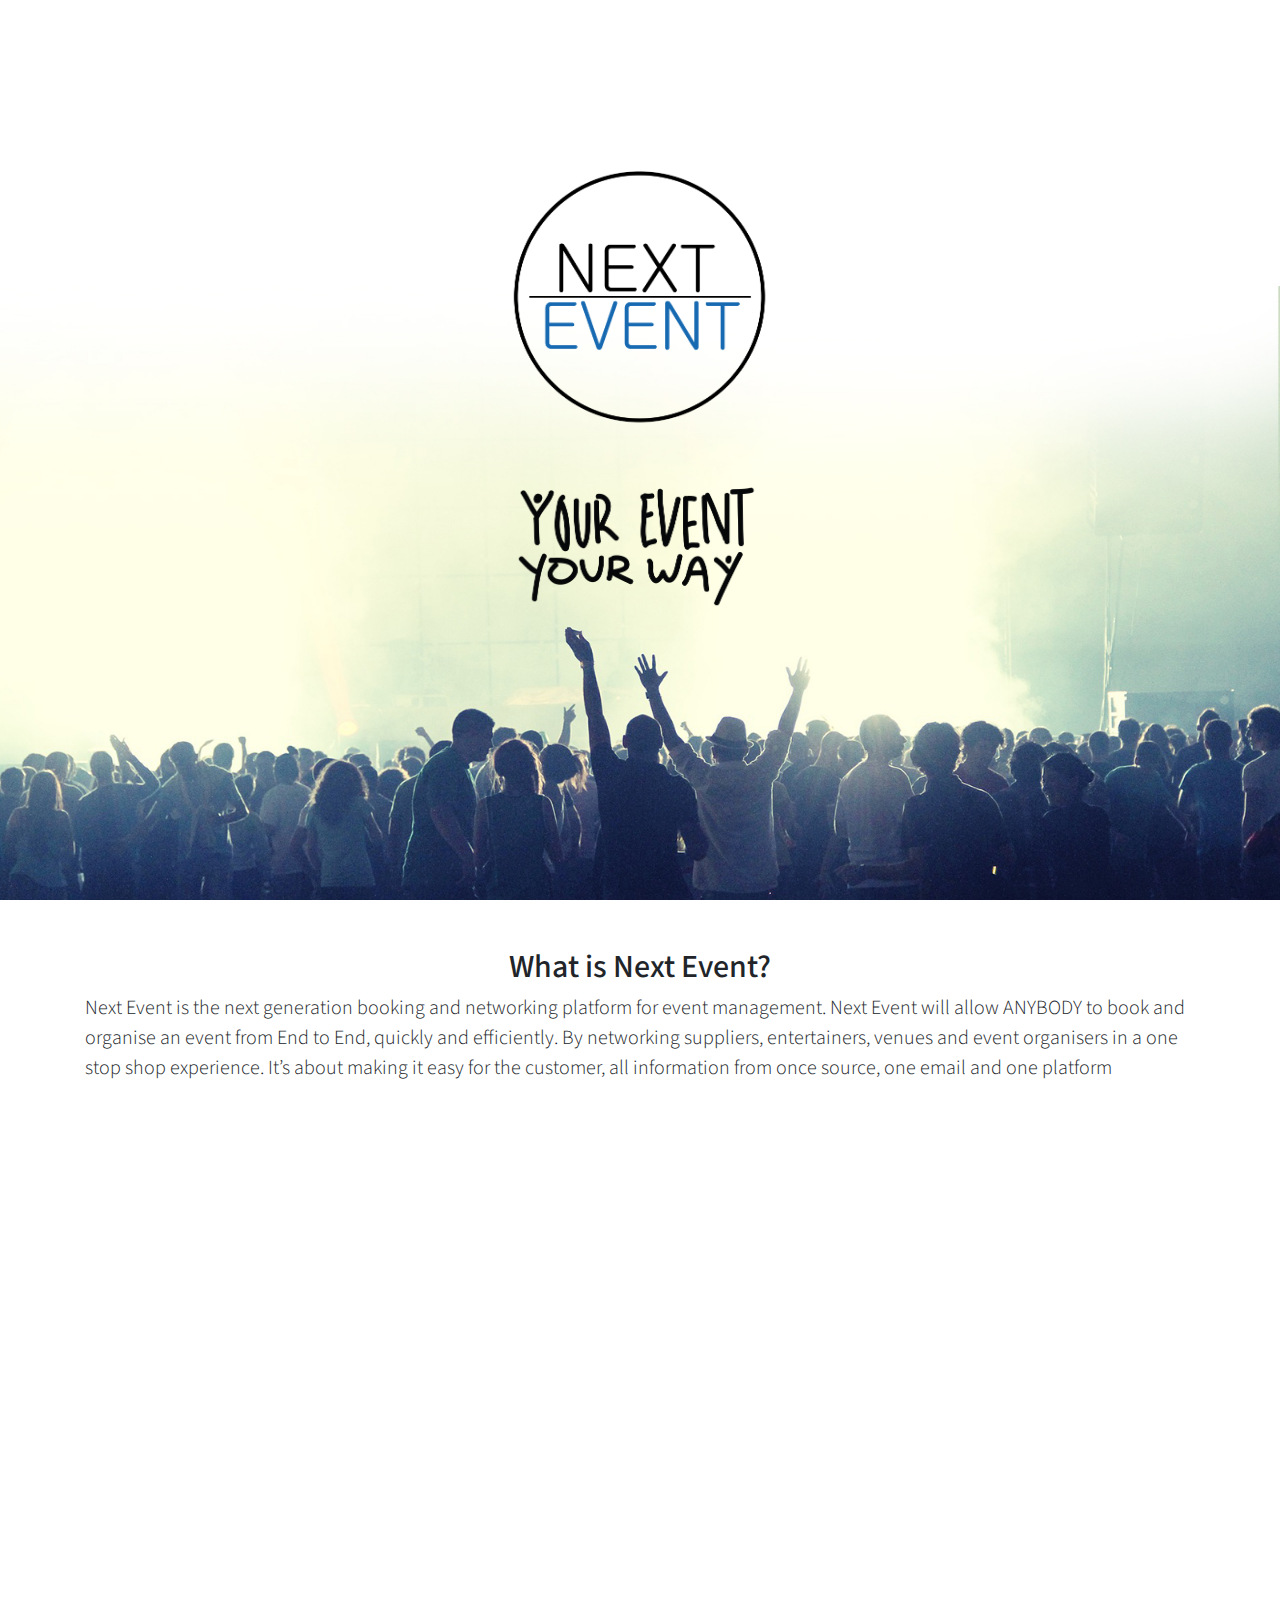
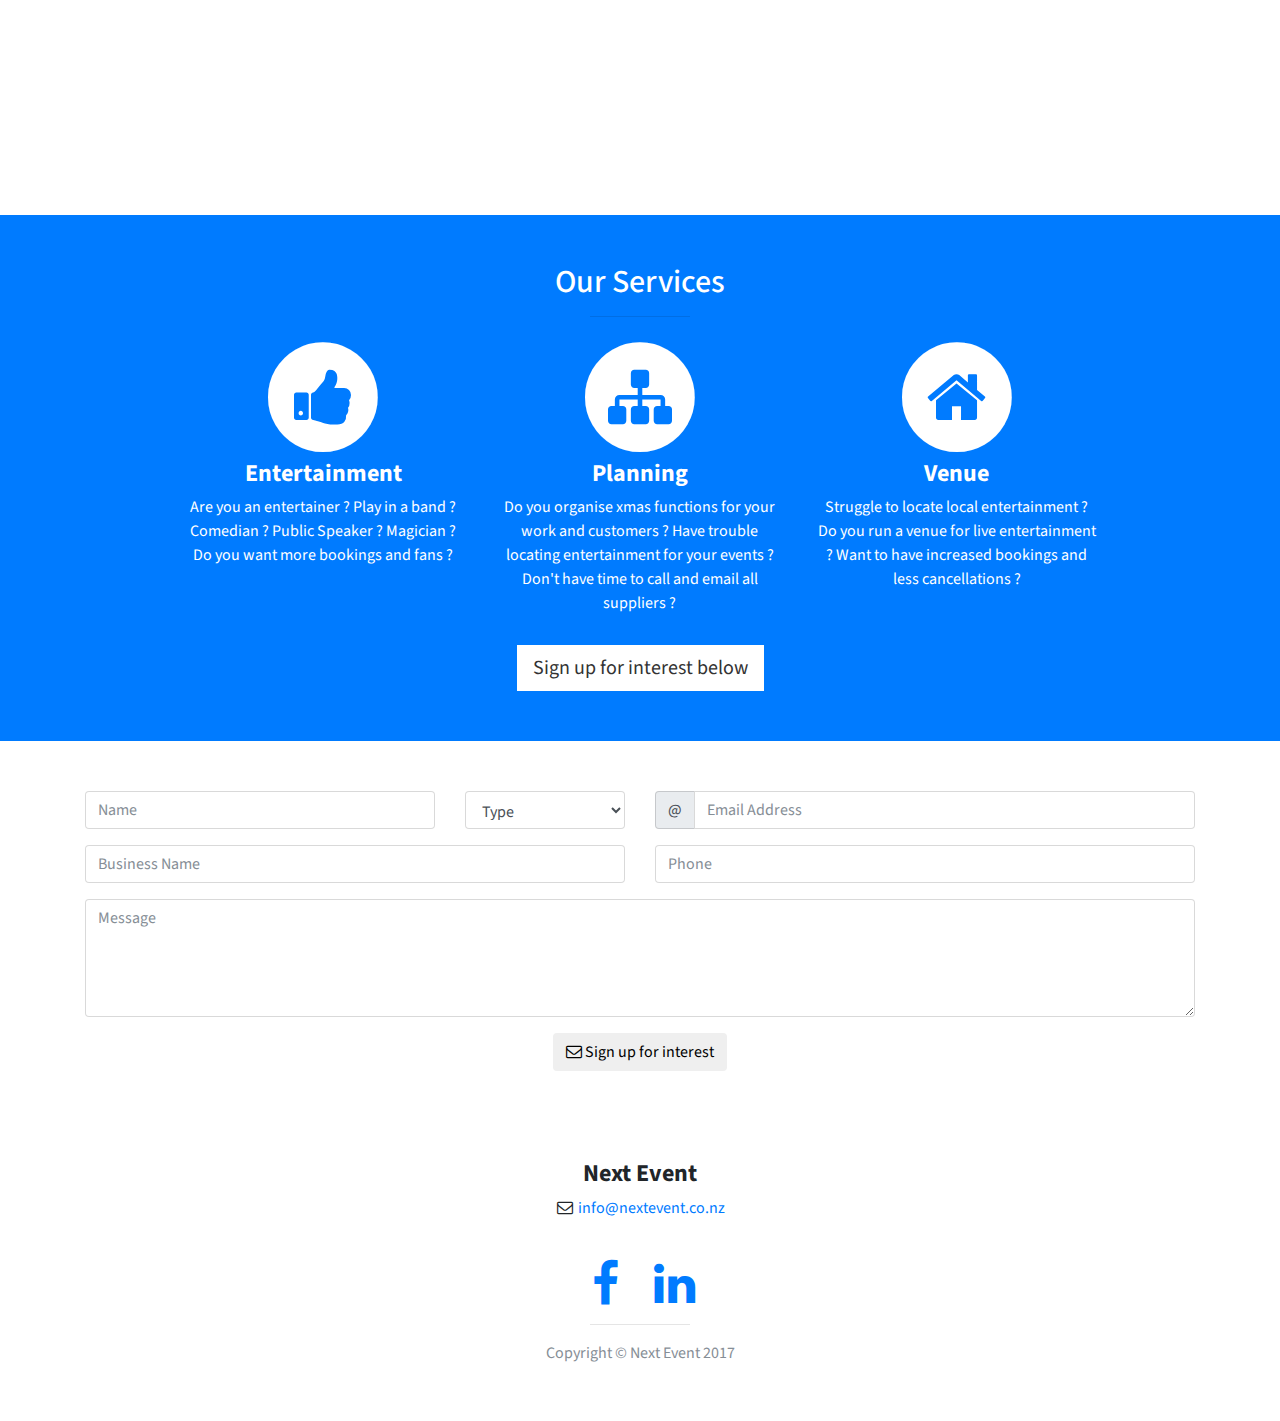
==== index.html @ 60127d91 "Image on top of each other" ====
<!DOCTYPE html>
<html lang="en">

<head>

    <meta charset="utf-8">
    <meta name="viewport" content="width=device-width, initial-scale=1, shrink-to-fit=no">
    <meta name="description" content="">
    <meta name="author" content="">

    <title>Next Event - Your Event Your Way</title>

    <!-- Bootstrap Core CSS -->
    <link href="vendor/bootstrap/css/bootstrap.min.css" rel="stylesheet">

    <!-- Custom Fonts -->
    <link href="vendor/font-awesome/css/font-awesome.min.css" rel="stylesheet" type="text/css">
    <link href="https://fonts.googleapis.com/css?family=Source+Sans+Pro:300,400,700,300italic,400italic,700italic" rel="stylesheet"
        type="text/css">

    <!-- Custom CSS -->
    <link href="css/stylish-portfolio.css" rel="stylesheet">

    <!--Favion -->
    <link rel="icon" type="image/png" sizes="32x32" href="/favicon-32x32.png">
    <link rel="icon" type="image/png" sizes="96x96" href="/favicon-96x96.png">
    <link rel="icon" type="image/png" sizes="16x16" href="/favicon-16x16.png">

</head>

<body>
    <div class="alert alert-success alert-dismissable" style="display:none;" id="successfulEmail">
        <a href="#" class="close" data-dismiss="alert" aria-label="close">&times;</a>
        <strong>Thanks</strong> Thanks for Signing up to Next Event, while we are busy building our platform to provide you
        the automated experience, one of our representatives will contact you shortly and keep you up to date with everything
        you need to know about Next Event
    </div>

    <!-- Header -->
    <header class="header" id="top">
        <div class="row">
            <div class="col-12 text-center">
                <img src="img/logo.png" height="500px" style="padding-top: 100px">
            </div>
            <div class="col-12 text-center" style="top: -100px">
                <img src="img/byline.png" height="300px" >
            </div>
        </div>
    </header>

    <section id="about" class="about">
        <div class="container">
            <h2 class="text-center">What is Next Event?</h2>
            <p class="lead">Next Event is the next generation booking and networking platform for event management. Next Event will allow
                ANYBODY to book and organise an event from End to End, quickly and efficiently. By networking suppliers,
                entertainers, venues and event organisers in a one stop shop experience. It’s about making it easy for the
                customer, all information from once source, one email and one platform</p>
        </div>
        <!-- /.container -->
    </section>

    <!-- Video -->
    <section id="video">
        <br>
        <div class="container col-8">
            <div class="embed-responsive embed-responsive-4by3">
                <iframe class="embed-responsive-item" src="https://www.youtube.com/embed/bA5hLV0_hbs"></iframe>
            </div>
        </div>
    </section>

    <br>

    <!-- Services -->
    <section id="services" class="services bg-primary text-white">
        <div class="container">
            <div class="row text-center">
                <div class="col-lg-10 mx-auto">
                    <h2>Our Services</h2>
                    <hr class="small">
                    <div class="row">
                        <div class="col-md-4 col-sm-6">
                            <div class="service-item">
                                <span class="fa-stack fa-4x">
                      <i class="fa fa-circle fa-stack-2x"></i>
                      <i class="fa fa-thumbs-up fa-stack-1x text-primary"></i>
                    </span>
                                <h4>
                                    <strong>Entertainment</strong>
                                </h4>
                                <div>
                                    Are you an entertainer ? Play in a band ? Comedian ? Public Speaker ? Magician ?
                                    <br>Do you want more bookings and fans ?
                                </div>
                            </div>
                        </div>
                        <div class="col-md-4 col-sm-6">
                            <div class="service-item">
                                <span class="fa-stack fa-4x">
                      <i class="fa fa-circle fa-stack-2x"></i>
                      <i class="fa fa-sitemap fa-stack-1x text-primary"></i>
                    </span>
                                <h4>
                                    <strong>Planning</strong>
                                </h4>
                                <div>Do you organise xmas functions for your work and customers ? Have trouble locating entertainment
                                    for your events ? Don't have time to call and email all suppliers ?</div>
                            </div>
                        </div>
                        <div class="col-md-4 col-sm-6">
                            <div class="service-item">
                                <span class="fa-stack fa-4x">
                      <i class="fa fa-circle fa-stack-2x"></i>
                      <i class="fa fa-home fa-stack-1x text-primary"></i>
                    </span>
                                <h4>
                                    <strong>Venue</strong>
                                </h4>
                                <div>
                                    Struggle to locate local entertainment ?
                                    <br>Do you run a venue for live entertainment ? Want to have increased bookings and less
                                    cancellations ?</div>
                            </div>
                        </div>
                    </div>
                    <a href="#contact" class="btn btn-lg btn-light">Sign up for interest below</a>
                    <!-- /.row (nested) -->
                </div>
                <!-- /.col-lg-10 -->
            </div>
            <!-- /.row -->
        </div>
        <!-- /.container -->
    </section>

    <!-- About -->
    <section id="contact" class="about">
        <div class="container">
            <form class="contact-form" method="post" action="https://formspree.io/info@nextevent.co.nz">
                <input type="hidden" name="_next" value="//nextevent.co.nz?emailsent" />
                <div class="row">
                    <div class="col-sm-4">
                        <div class="form-group">
                            <div class="input-group">
                                <input type="text" class="form-control" name="name" placeholder="Name" id="name" aria-describedby="sizing-addon2">
                            </div>
                        </div>
                    </div>
                    <div class="col-sm-2">
                        <div class="form-group">
                            <select class="form-control" id="sel1" name="role">
                                <option value="Unknown" selected disabled>Type</option>
                                <option>Venue</option>
                                <option>Event Organiser</option>
                                <option>Entertainer</option>
                                <option>Event Supplier</option>
                                <option>Other</option>
                            </select>
                        </div>
                    </div>
                    <div class="col-sm-6">
                        <div class="form-group">
                            <div class="input-group">
                                <span class="input-group-addon" id="sizing-addon2">@</span>
                                <input type="email" class="form-control" placeholder="Email Address" name="email" id="email" aria-describedby="sizing-addon2">
                            </div>
                        </div>
                    </div>
                    <div class="col-sm-6">
                        <div class="form-group">
                            <div class="input-group">
                                <input type="text" class="form-control" name="businesss" placeholder="Business Name" id="business" aria-describedby="sizing-addon2">
                            </div>
                        </div>
                    </div>
                    <div class="col-sm-6">
                        <div class="form-group">
                            <div class="input-group">
                                <input type="tel" class="form-control" placeholder="Phone" name="phone number" id="phone" aria-describedby="sizing-addon2">
                            </div>
                        </div>
                    </div>
                    <div class="col-sm-12">
                        <div class="form-group">
                            <div class="input-group">
                                <textarea class="form-control" name="message" placeholder="Message" class="form-control" rows="5" id="message"></textarea>
                            </div>
                        </div>
                    </div>

                    <div class="col-sm-12 text-center">
                        <button type="submit" class="btn btn-template-main"><i class="fa fa-envelope-o"></i> Sign up for interest</button>

                    </div>
                </div>

            </form>
        </div>
        <!-- /.container -->
    </section>

    <!-- Footer -->
    <footer>
        <div class="container">
            <div class="row">
                <div class="col-lg-10 mx-auto text-center">
                    <h4>
                        <strong>Next Event</strong>
                    </h4>
                    <ul class="list-unstyled">
                        <li>
                            <i class="fa fa-envelope-o fa-fw"></i> <a href="mailto:info@nextevent.co.nz">info@nextevent.co.nz</a>
                        </li>
                    </ul>
                    <br>
                    <ul class="list-inline">
                        <li class="list-inline-item">
                            <a href="https://www.facebook.com/paul.brommer.7" target="none"><i class="fa fa-facebook fa-fw fa-3x"></i></a>
                        </li>
                        <li class="list-inline-item">
                            <a href="https://www.linkedin.com/in/paul-brommer-5341bb63/" target="none"><i class="fa fa-linkedin fa-fw fa-3x"></i></a>
                        </li>
                    </ul>
                    <hr class="small">
                    <p class="text-muted">Copyright &copy; Next Event 2017</p>
                </div>
            </div>
        </div>
        <a id="to-top" href="#top" class="btn btn-dark btn-lg page-scroll"><i class="fa fa-chevron-up fa-fw fa-1x"></i></a>
    </footer>

    <!-- Bootstrap core JavaScript -->
    <script src="vendor/jquery/jquery.min.js"></script>
    <script src="vendor/popper/popper.min.js"></script>
    <script src="vendor/bootstrap/js/bootstrap.min.js"></script>

    <!-- Plugin JavaScript -->
    <script src="vendor/jquery-easing/jquery.easing.min.js"></script>

    <!-- Custom scripts for this template -->
    <script src="js/stylish-portfolio.js"></script>

    <script>
        let params = (new URL(document.location)).searchParams;
        let name = params.get("emailsent");
        if (name !== null) {
            $('#successfulEmail').show();
        }
    </script>

</body>

</html>
---- css/stylish-portfolio.css ----
/*!
 * Start Bootstrap - Stylish Portfolio (http://startbootstrap.com/)
 * Copyright 2013-2017 Start Bootstrap
 * Licensed under MIT (https://github.com/BlackrockDigital/startbootstrap/blob/gh-pages/LICENSE)
 */


/* Global Styles */

html,
body {
    width: 100%;
    height: 100%;
}

body {
    font-family: 'Source Sans Pro', 'Helvetica Neue', Helvetica, Arial, sans-serif;
}

.text-vertical-center {
    display: table-cell;
    text-align: center;
    vertical-align: middle;
}

.text-vertical-center h1 {
    font-size: 4.5em;
    font-weight: 700;
    margin: 0;
    padding: 0;
}


/* Custom Button Styles */

.btn-dark {
    color: #fff;
    border: none;
    border-radius: 0;
    background-color: rgba(0, 0, 0, .4);
}

.btn-dark:hover,
.btn-dark:focus,
.btn-dark:active {
    color: #fff;
    background-color: rgba(0, 0, 0, .7);
}

.btn-light {
    color: #333;
    border: none;
    border-radius: 0;
    background-color: rgb(255, 255, 255);
}

.btn-light:hover,
.btn-light:focus,
.btn-light:active {
    color: #333;
    background-color: rgba(255, 255, 255, .8);
}


/* Custom Horizontal Rule */

hr.small {
    max-width: 100px;
}


/* Side Menu */

#sidebar-wrapper {
    position: fixed;
    z-index: 1000;
    right: 0;
    overflow-y: auto;
    width: 250px;
    height: 100%;
    -webkit-transition: all .4s ease 0s;
    -moz-transition: all .4s ease 0s;
    -ms-transition: all .4s ease 0s;
    -o-transition: all .4s ease 0s;
    transition: all .4s ease 0s;
    transform: translateX(250px);
    background: #222;
}

.sidebar-nav {
    position: absolute;
    top: 0;
    width: 250px;
    margin: 0;
    padding: 0;
    list-style: none;
}

.sidebar-nav li {
    line-height: 40px;
    text-indent: 20px;
}

.sidebar-nav li a {
    display: block;
    text-decoration: none;
    color: #999;
}

.sidebar-nav li a:hover {
    text-decoration: none;
    color: #fff;
    background: rgba(255, 255, 255, .2);
}

.sidebar-nav li a:active,
.sidebar-nav li a:focus {
    text-decoration: none;
}

.sidebar-nav > .sidebar-brand {
    font-size: 18px;
    line-height: 55px;
    height: 55px;
}

.sidebar-nav > .sidebar-brand a {
    color: #999;
}

.sidebar-nav > .sidebar-brand a:hover {
    color: #fff;
    background: none;
}

#menu-toggle {
    position: fixed;
    z-index: 1;
    top: 0;
    right: 0;
}

#sidebar-wrapper.active {
    right: 250px;
    width: 250px;
    -webkit-transition: all .4s ease 0s;
    -moz-transition: all .4s ease 0s;
    -ms-transition: all .4s ease 0s;
    -o-transition: all .4s ease 0s;
    transition: all .4s ease 0s;
}

.toggle {
    font-size: 1em;
    margin: 5px 5px 0 0;
    padding: 15px 20px;
}


/* Header */

.header {
    position: relative;
    display: table;
    width: 100%;
    height: 100%;
    background: url(../img/header.jpg) no-repeat center center scroll;
    -webkit-background-size: cover;
    -moz-background-size: cover;
    -o-background-size: cover;
    background-size: cover; 
}


/* About */

.about {
    padding: 50px 0;
}


/* Services */

.services {
    padding: 50px 0;
}

.service-item {
    margin-bottom: 30px;
}


/* Callout */

.callout {
    display: table;
    width: 100%;
    height: 400px;
    color: #fff;
    background: url(../img/callout.jpg) no-repeat center center scroll;
    -webkit-background-size: cover;
    -moz-background-size: cover;
    -o-background-size: cover;
    background-size: cover;
}


/* Portfolio */

.portfolio {
    padding: 50px 0;
}

.portfolio-item {
    margin-bottom: 30px;
}

.img-portfolio {
    margin: 0 auto;
}

.img-portfolio:hover {
    opacity: .8;
}


/* Call to Action */

.call-to-action {
    padding: 50px 0;
}

.call-to-action .btn {
    margin: 10px;
}


/* Map */

.map {
    height: 500px;
}

@media(max-width:768px) {
    .map {
        height: 75%;
    }
}

.map iframe {
    pointer-events: none;
}


/* Footer */

footer {
    padding: 40px 0;
}

#to-top {
    font-size: 1em;
    position: fixed;
    right: 5px;
    bottom: 5px;
    display: none;
    padding: 15px 20px;
}
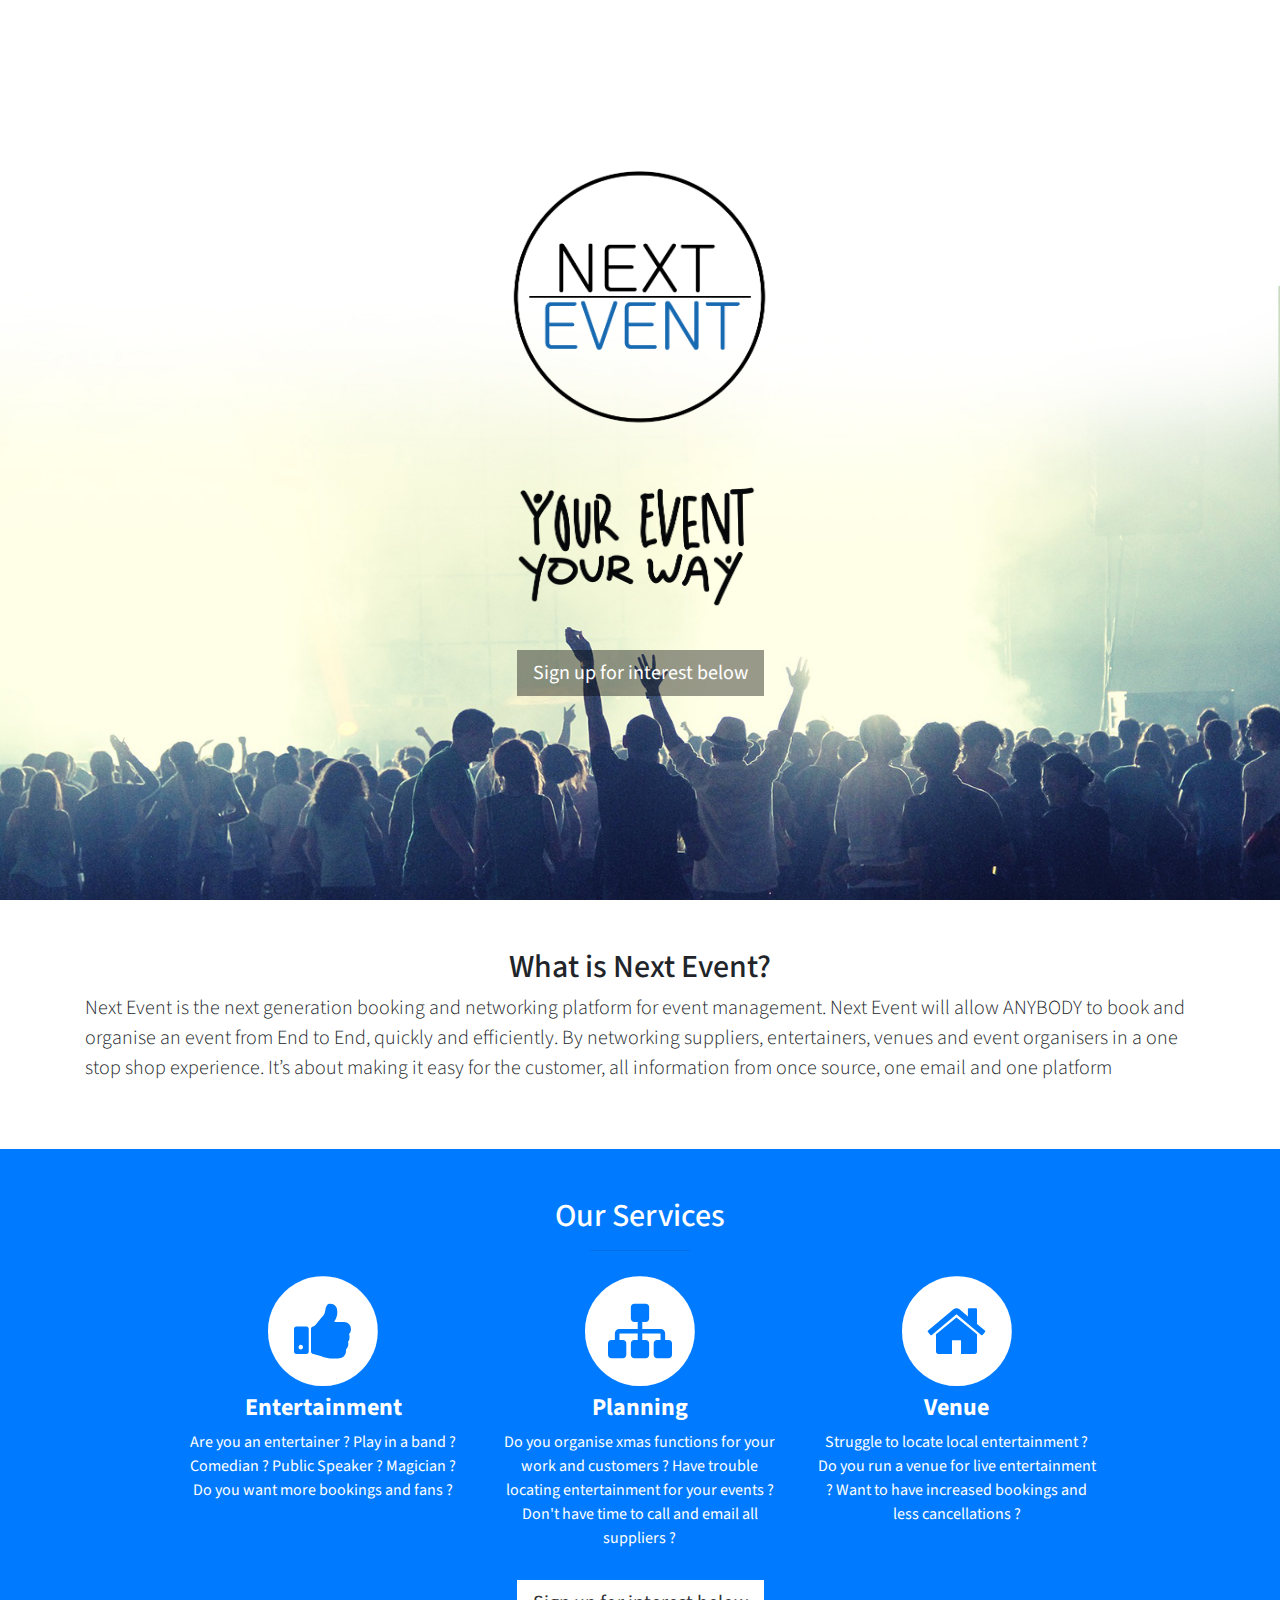
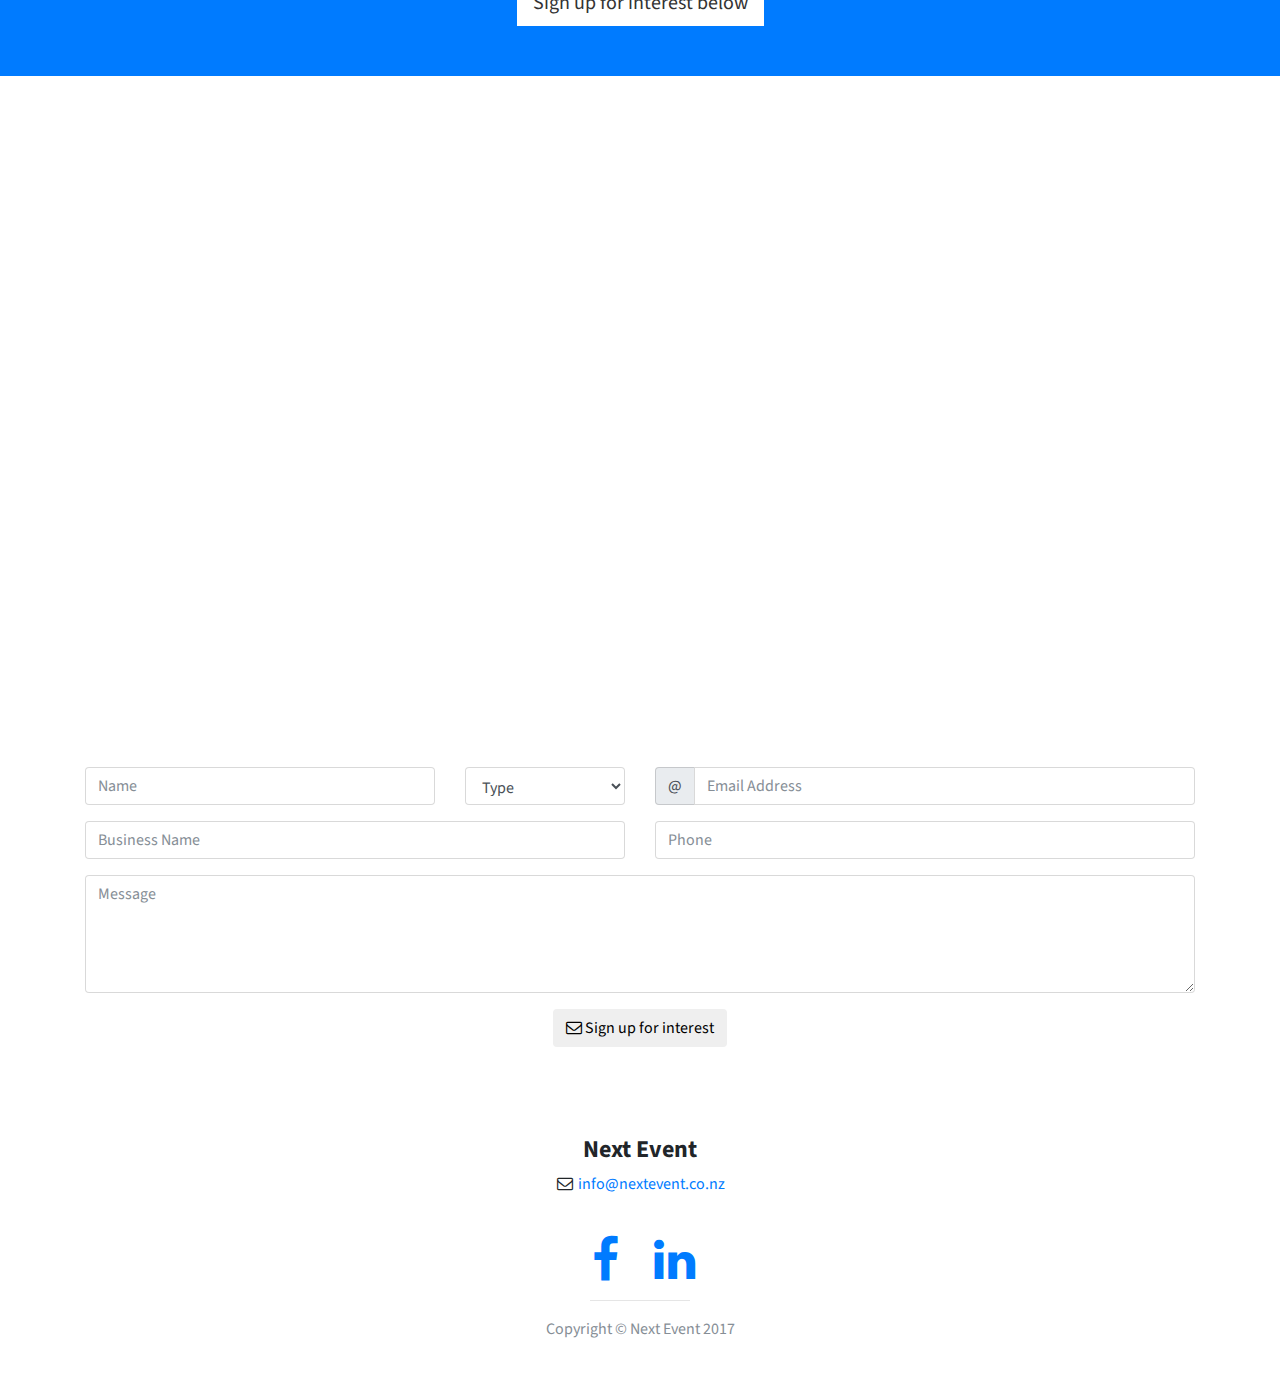
==== commit 0e93ef72: "page changes" ====
--- a/index.html
+++ b/index.html
@@ -38,14 +38,23 @@
 
     <!-- Header -->
     <header class="header" id="top">
+        <!-- Dont judge me for the below fiddling with the tops, my html is v weak -->
         <div class="row">
             <div class="col-12 text-center">
                 <img src="img/logo.png" height="500px" style="padding-top: 100px">
             </div>
+        </div>
+        <div class="row">
             <div class="col-12 text-center" style="top: -100px">
-                <img src="img/byline.png" height="300px" >
-            </div>
-        </div>
+                <img src="img/byline.png" height="300px">
+            </div>
+        </div>
+        <div class="row">
+            <div class="col-12 text-center" style="top: -150px">
+                <a href="#contact" class="btn btn-dark btn-lg js-scroll-trigger">Sign up for interest below</a>
+            </div>
+        </div>
+
     </header>
 
     <section id="about" class="about">
@@ -58,18 +67,6 @@
         </div>
         <!-- /.container -->
     </section>
-
-    <!-- Video -->
-    <section id="video">
-        <br>
-        <div class="container col-8">
-            <div class="embed-responsive embed-responsive-4by3">
-                <iframe class="embed-responsive-item" src="https://www.youtube.com/embed/bA5hLV0_hbs"></iframe>
-            </div>
-        </div>
-    </section>
-
-    <br>
 
     <!-- Services -->
     <section id="services" class="services bg-primary text-white">
@@ -131,6 +128,16 @@
             <!-- /.row -->
         </div>
         <!-- /.container -->
+    </section>
+
+    <!-- Video -->
+    <section id="video">
+        <br>
+        <div class="container col-8">
+            <div class="embed-responsive embed-responsive-4by3">
+                <iframe class="embed-responsive-item" src="https://www.youtube.com/embed/bA5hLV0_hbs"></iframe>
+            </div>
+        </div>
     </section>
 
     <!-- About -->
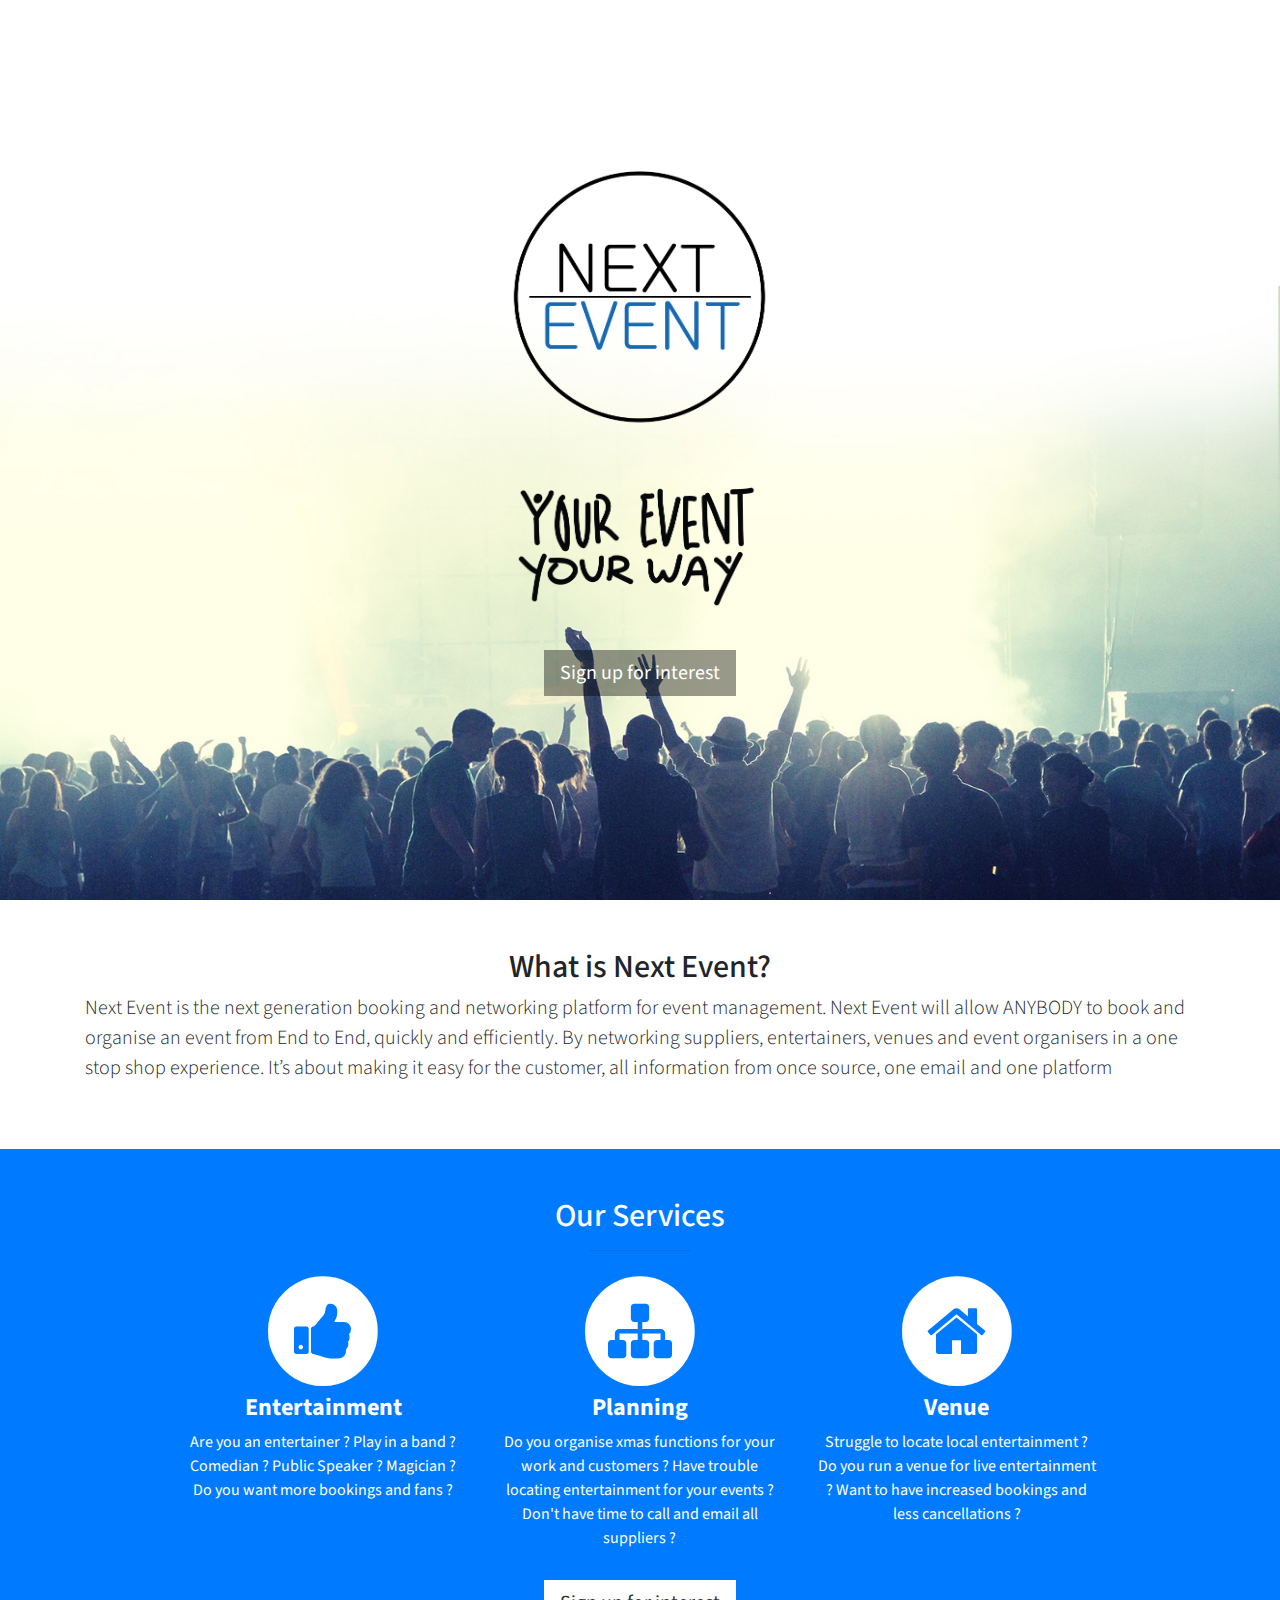
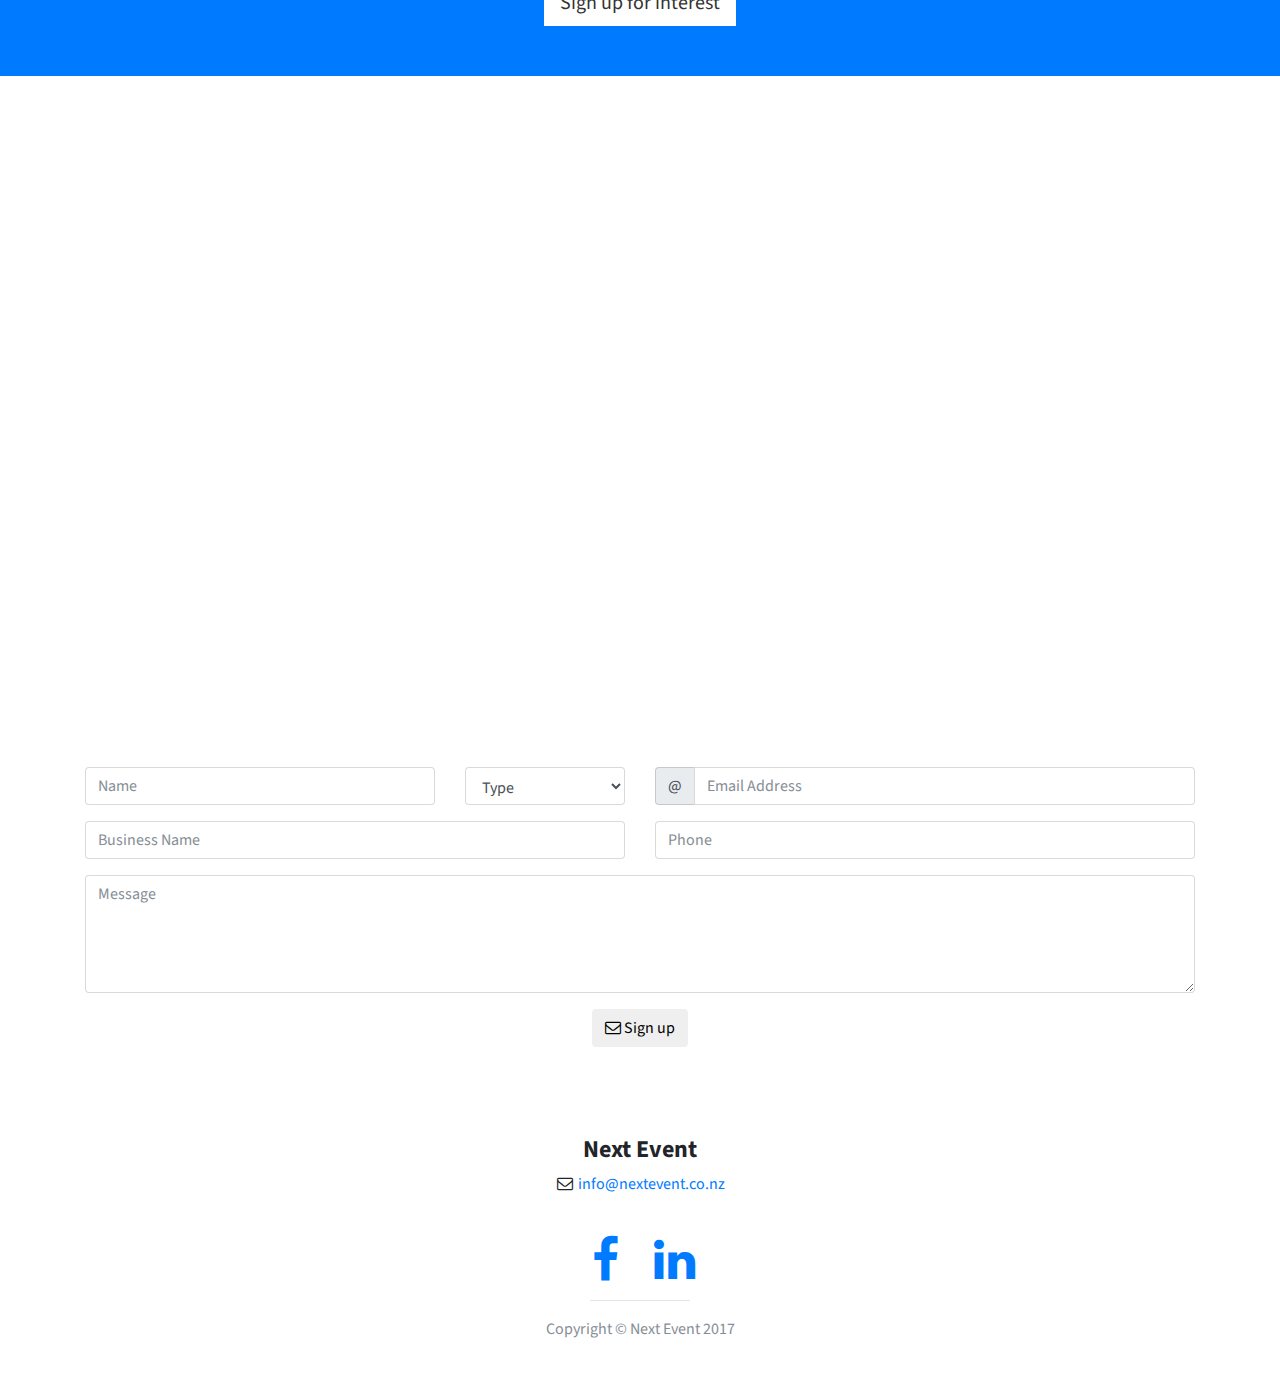
==== commit 169798bf: "úpdates" ====
--- a/index.html
+++ b/index.html
@@ -51,7 +51,7 @@
         </div>
         <div class="row">
             <div class="col-12 text-center" style="top: -150px">
-                <a href="#contact" class="btn btn-dark btn-lg js-scroll-trigger">Sign up for interest below</a>
+                <a href="#contact" class="btn btn-dark btn-lg js-scroll-trigger">Sign up for interest</a>
             </div>
         </div>
 
@@ -120,7 +120,7 @@
                             </div>
                         </div>
                     </div>
-                    <a href="#contact" class="btn btn-lg btn-light">Sign up for interest below</a>
+                    <a href="#contact" class="btn btn-lg btn-light">Sign up for interest</a>
                     <!-- /.row (nested) -->
                 </div>
                 <!-- /.col-lg-10 -->
@@ -196,7 +196,7 @@
                     </div>
 
                     <div class="col-sm-12 text-center">
-                        <button type="submit" class="btn btn-template-main"><i class="fa fa-envelope-o"></i> Sign up for interest</button>
+                        <button type="submit" class="btn btn-template-main"><i class="fa fa-envelope-o"></i> Sign up</button>
 
                     </div>
                 </div>
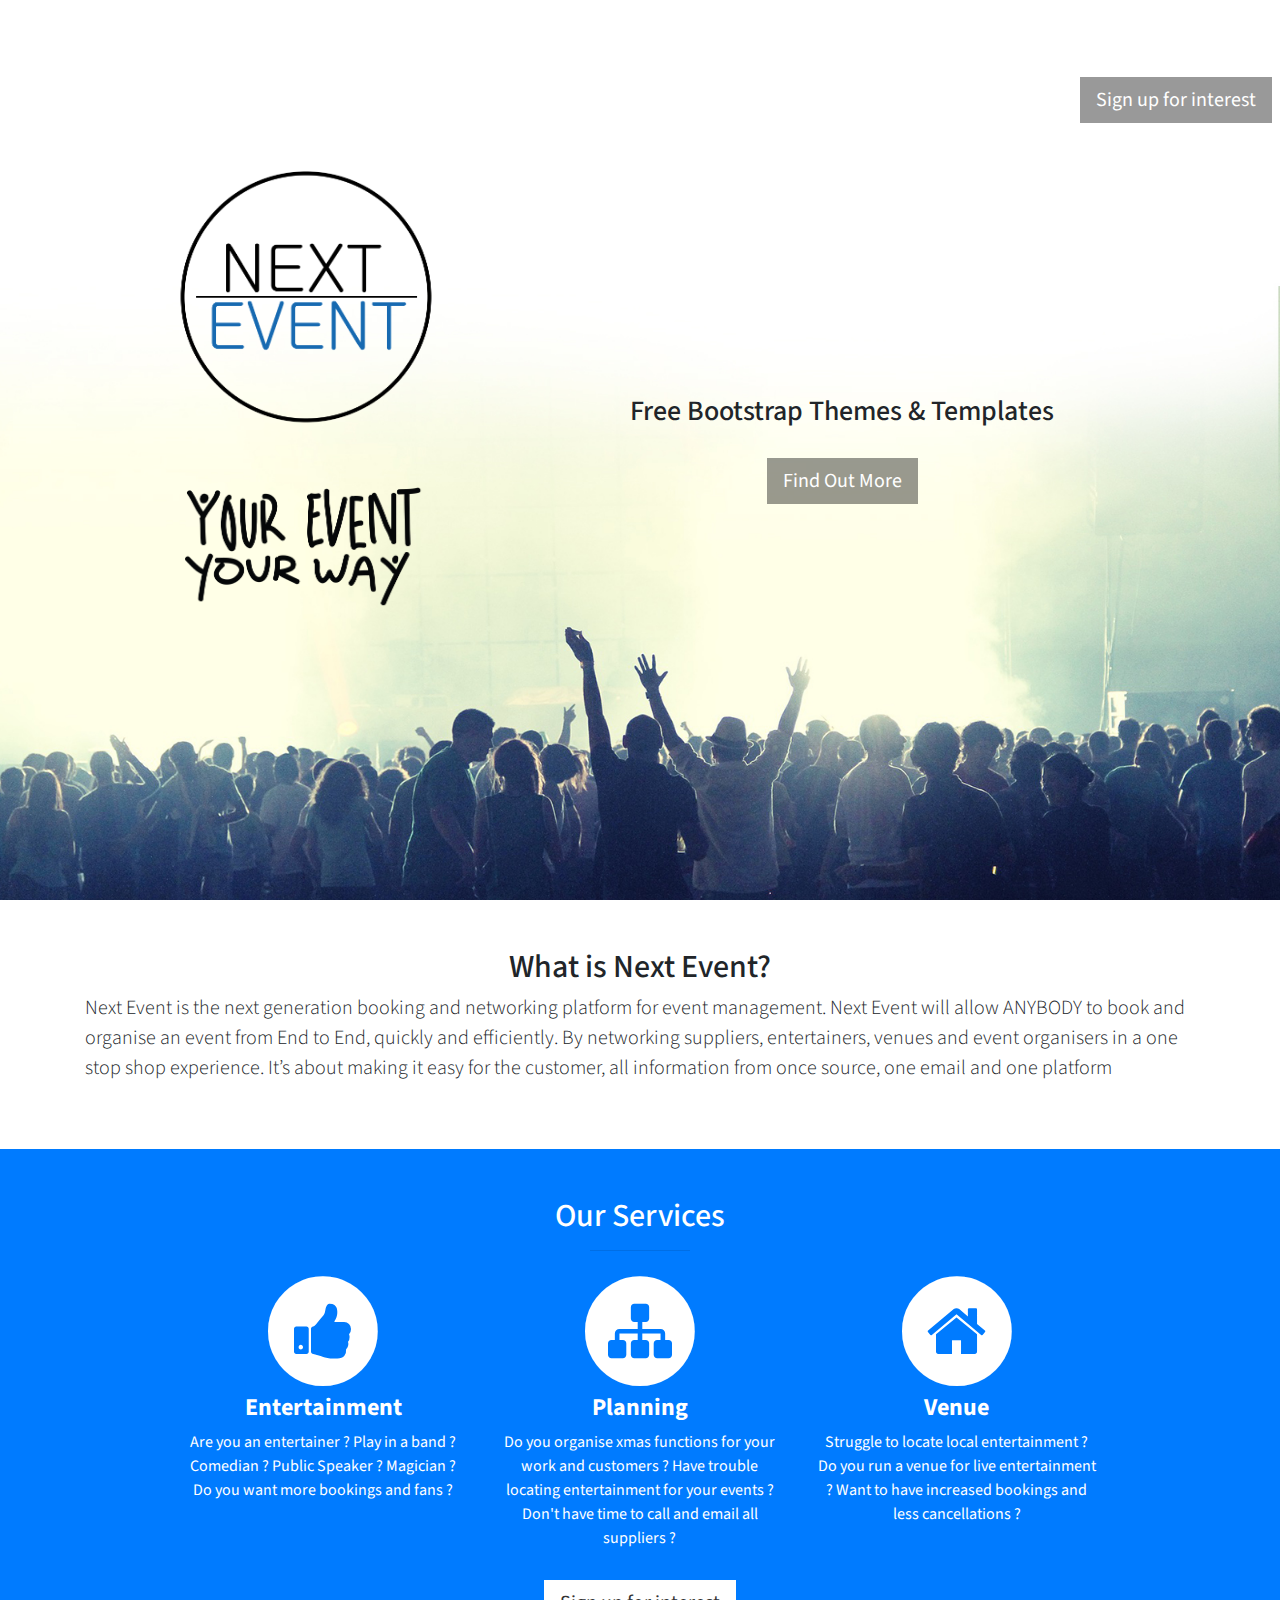
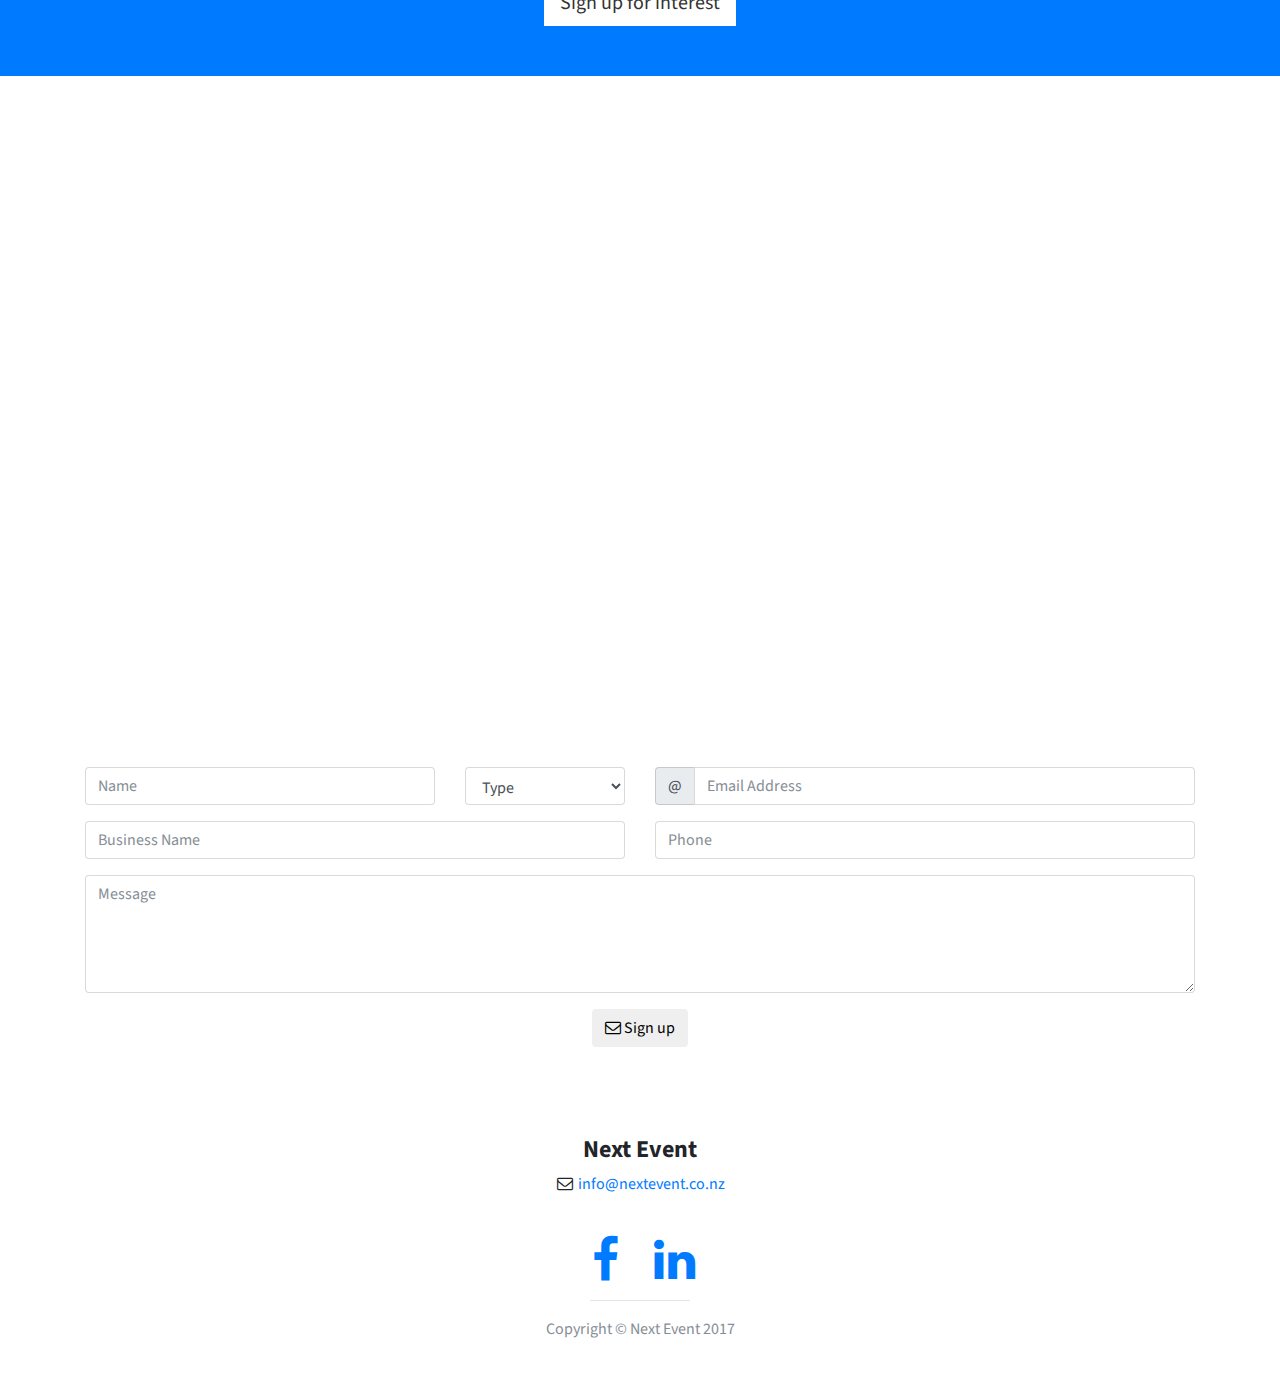
==== commit 9408ff28: "updates to txt" ====
--- a/index.html
+++ b/index.html
@@ -40,21 +40,35 @@
     <header class="header" id="top">
         <!-- Dont judge me for the below fiddling with the tops, my html is v weak -->
         <div class="row">
-            <div class="col-12 text-center">
+            <div class="col-12 text-center d-none d-sm-inline d-md-inline d-lg-inline d-xl-inline">
                 <img src="img/logo.png" height="500px" style="padding-top: 100px">
             </div>
+            <div class="col-12 text-center d-inline d-sm-none">
+                <img src="img/logo.png" height="350px" style="padding-top: 100px">
+            </div>
         </div>
         <div class="row">
-            <div class="col-12 text-center" style="top: -100px">
+            <div class="col-12 text-center d-none d-sm-inline d-md-inline d-lg-inline d-xl-inline" style="top: -100px">
                 <img src="img/byline.png" height="300px">
-            </div>
+            </div> 
+            <div class="col-12 text-center d-inline d-sm-none" style="top: -30px">
+                <img src="img/byline.png" height="150px">
+            </div>
+        </div>
+        <div class="text-vertical-center">
+            <h3>Free Bootstrap Themes &amp; Templates</h3>
+            <br>
+        <a href="#about" class="btn btn-dark btn-lg js-scroll-trigger">Find Out More</a>
         </div>
         <div class="row">
-            <div class="col-12 text-center" style="top: -150px">
+            <div class="col-12 text-center d-none d-sm-inline d-md-inline d-lg-inline d-xl-inline" style="top: -150px">
                 <a href="#contact" class="btn btn-dark btn-lg js-scroll-trigger">Sign up for interest</a>
             </div>
-        </div>
-
+
+            <div class="col-12 text-center d-inline d-sm-none" style="top: 0px">
+                <a href="#contact" class="btn btn-dark btn-lg js-scroll-trigger">Sign up for interest</a>
+            </div>
+        </div>
     </header>
 
     <section id="about" class="about">
@@ -257,4 +271,4 @@
 
 </body>
 
-</html>+</html>
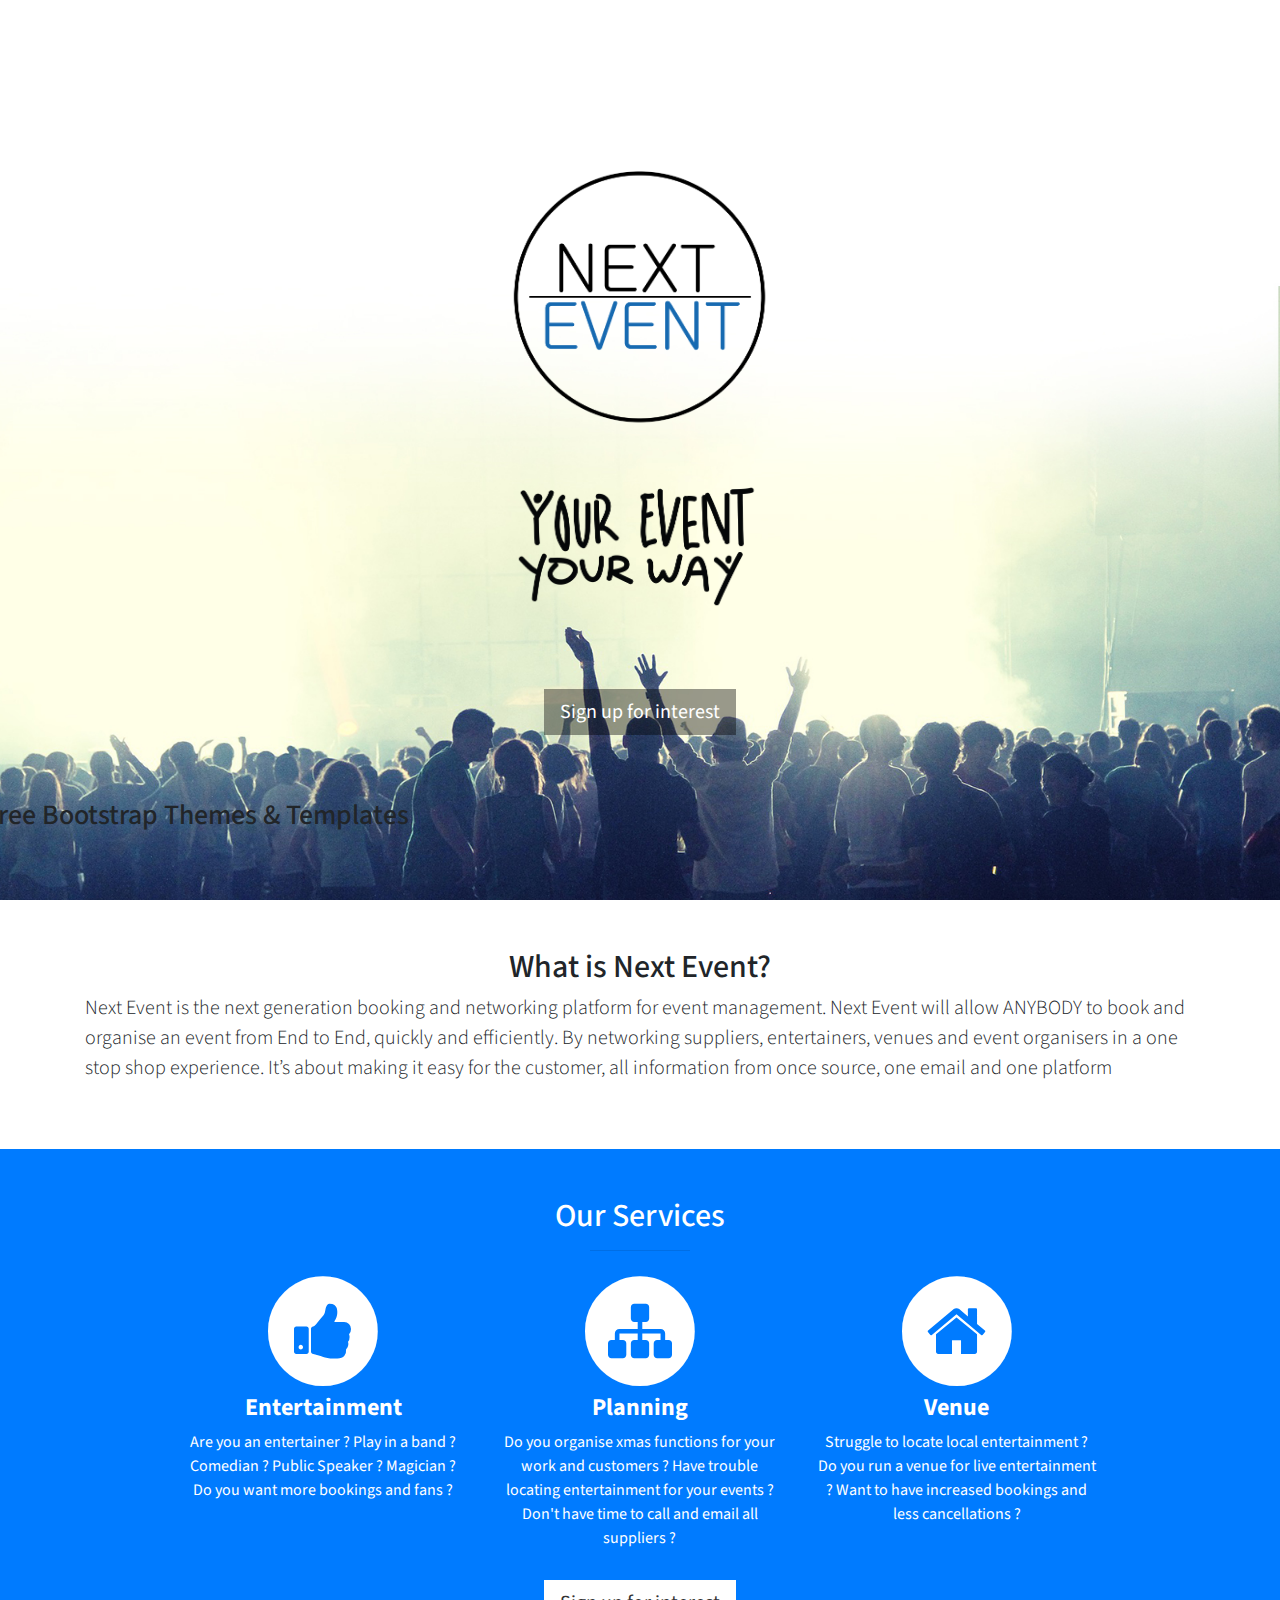
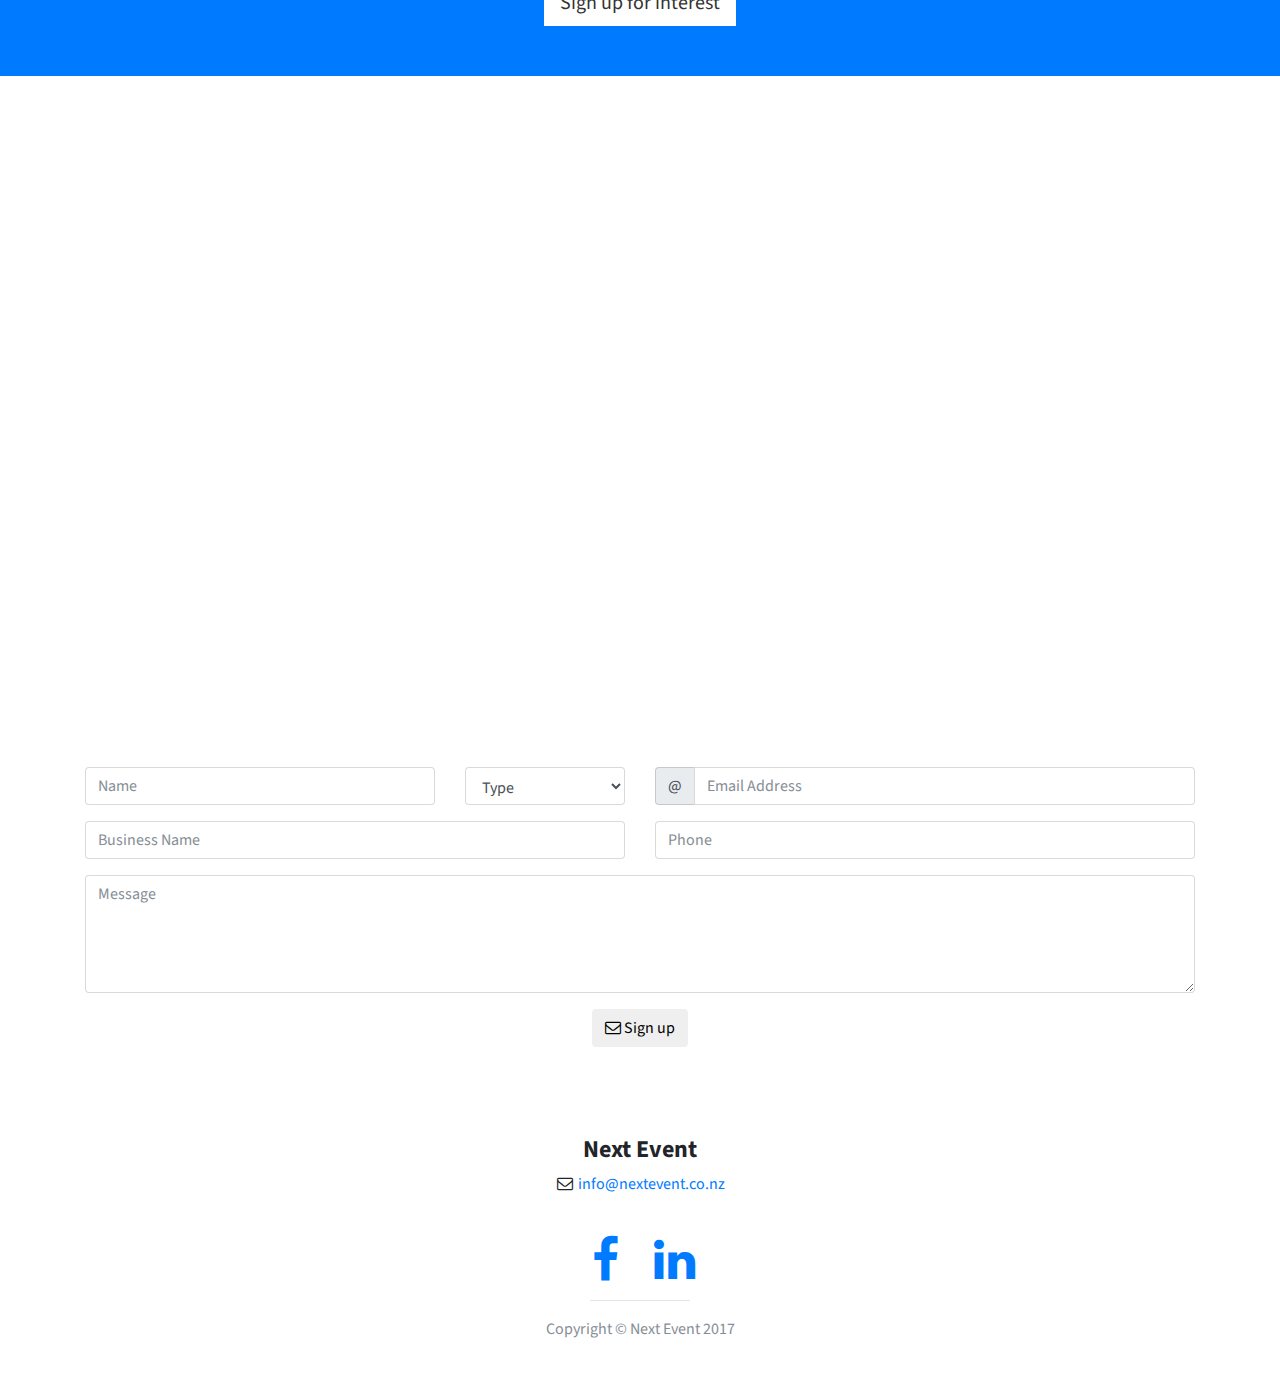
==== commit 6b581a4f: "updates" ====
--- a/index.html
+++ b/index.html
@@ -55,10 +55,10 @@
                 <img src="img/byline.png" height="150px">
             </div>
         </div>
-        <div class="text-vertical-center">
-            <h3>Free Bootstrap Themes &amp; Templates</h3>
-            <br>
-        <a href="#about" class="btn btn-dark btn-lg js-scroll-trigger">Find Out More</a>
+        <div class="row">
+            <div class="text-vertical-center">
+                <h3>Free Bootstrap Themes &amp; Templates</h3>
+            </div>
         </div>
         <div class="row">
             <div class="col-12 text-center d-none d-sm-inline d-md-inline d-lg-inline d-xl-inline" style="top: -150px">
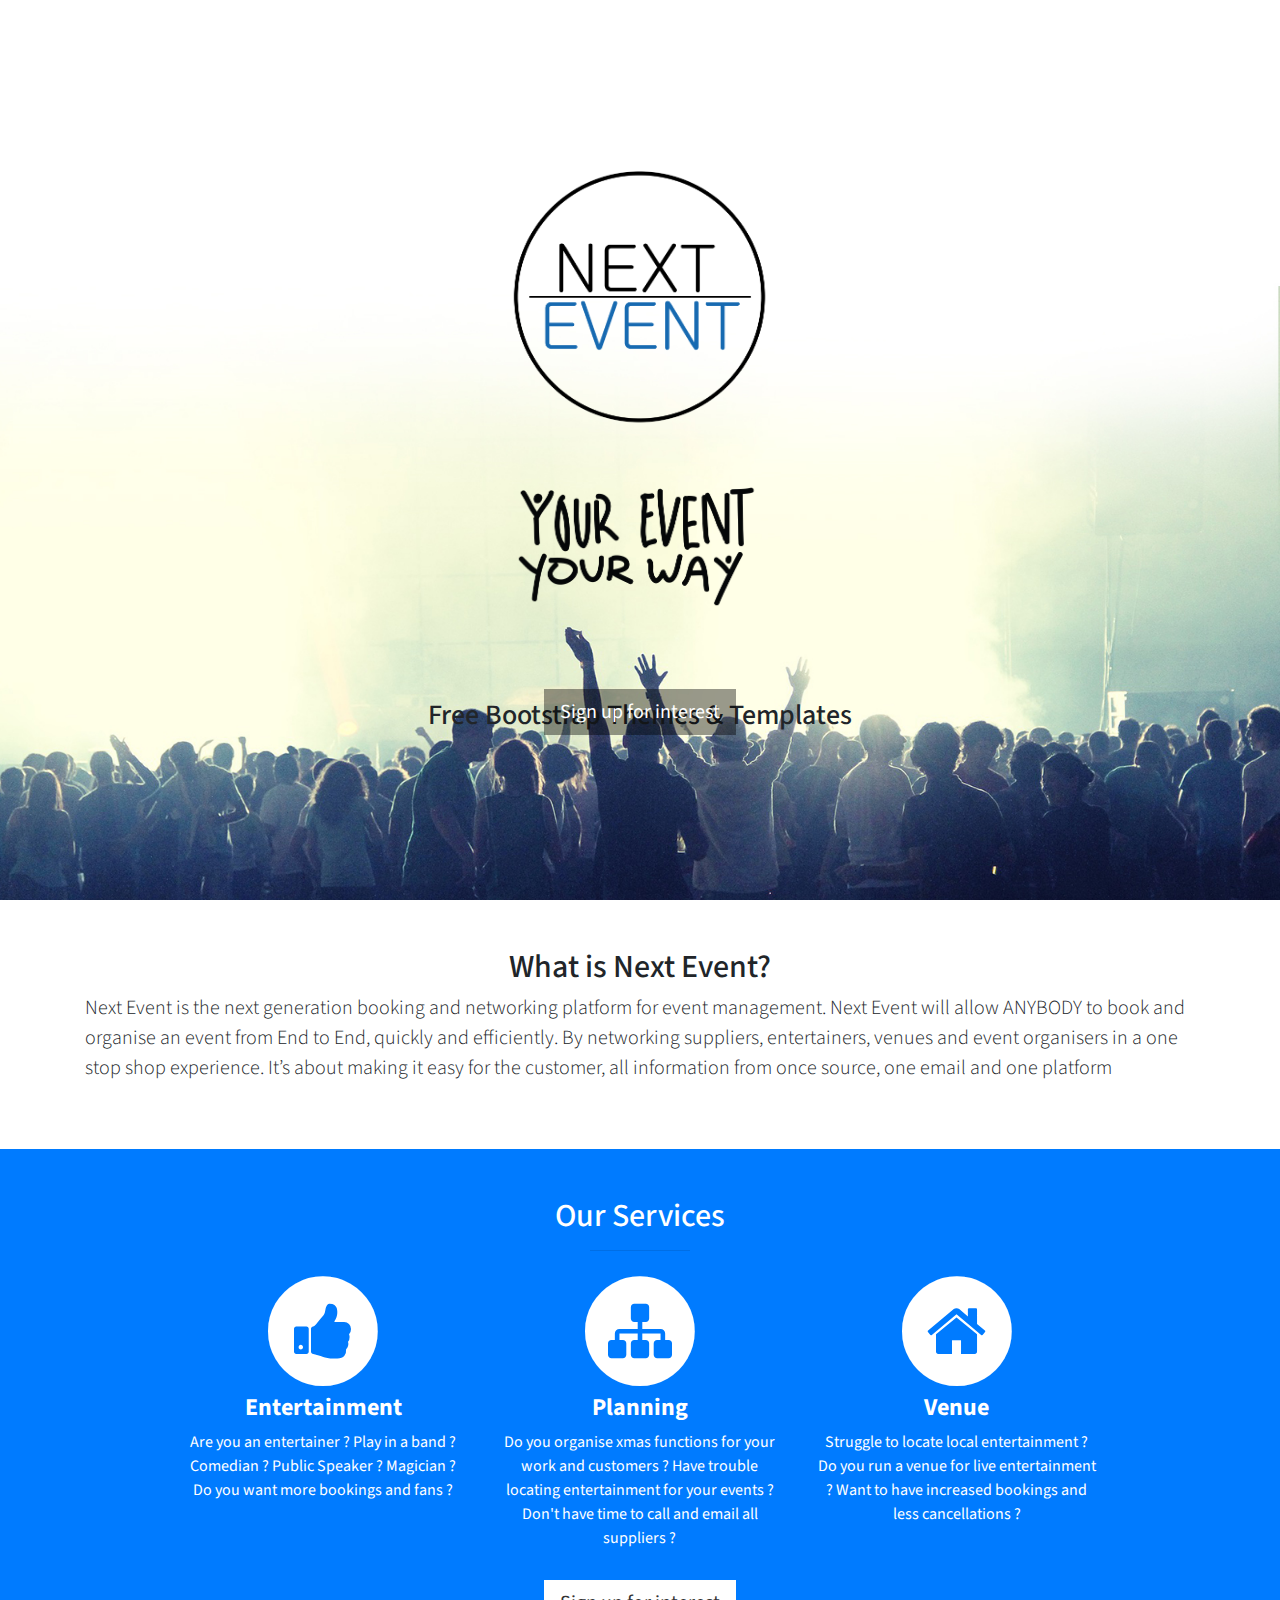
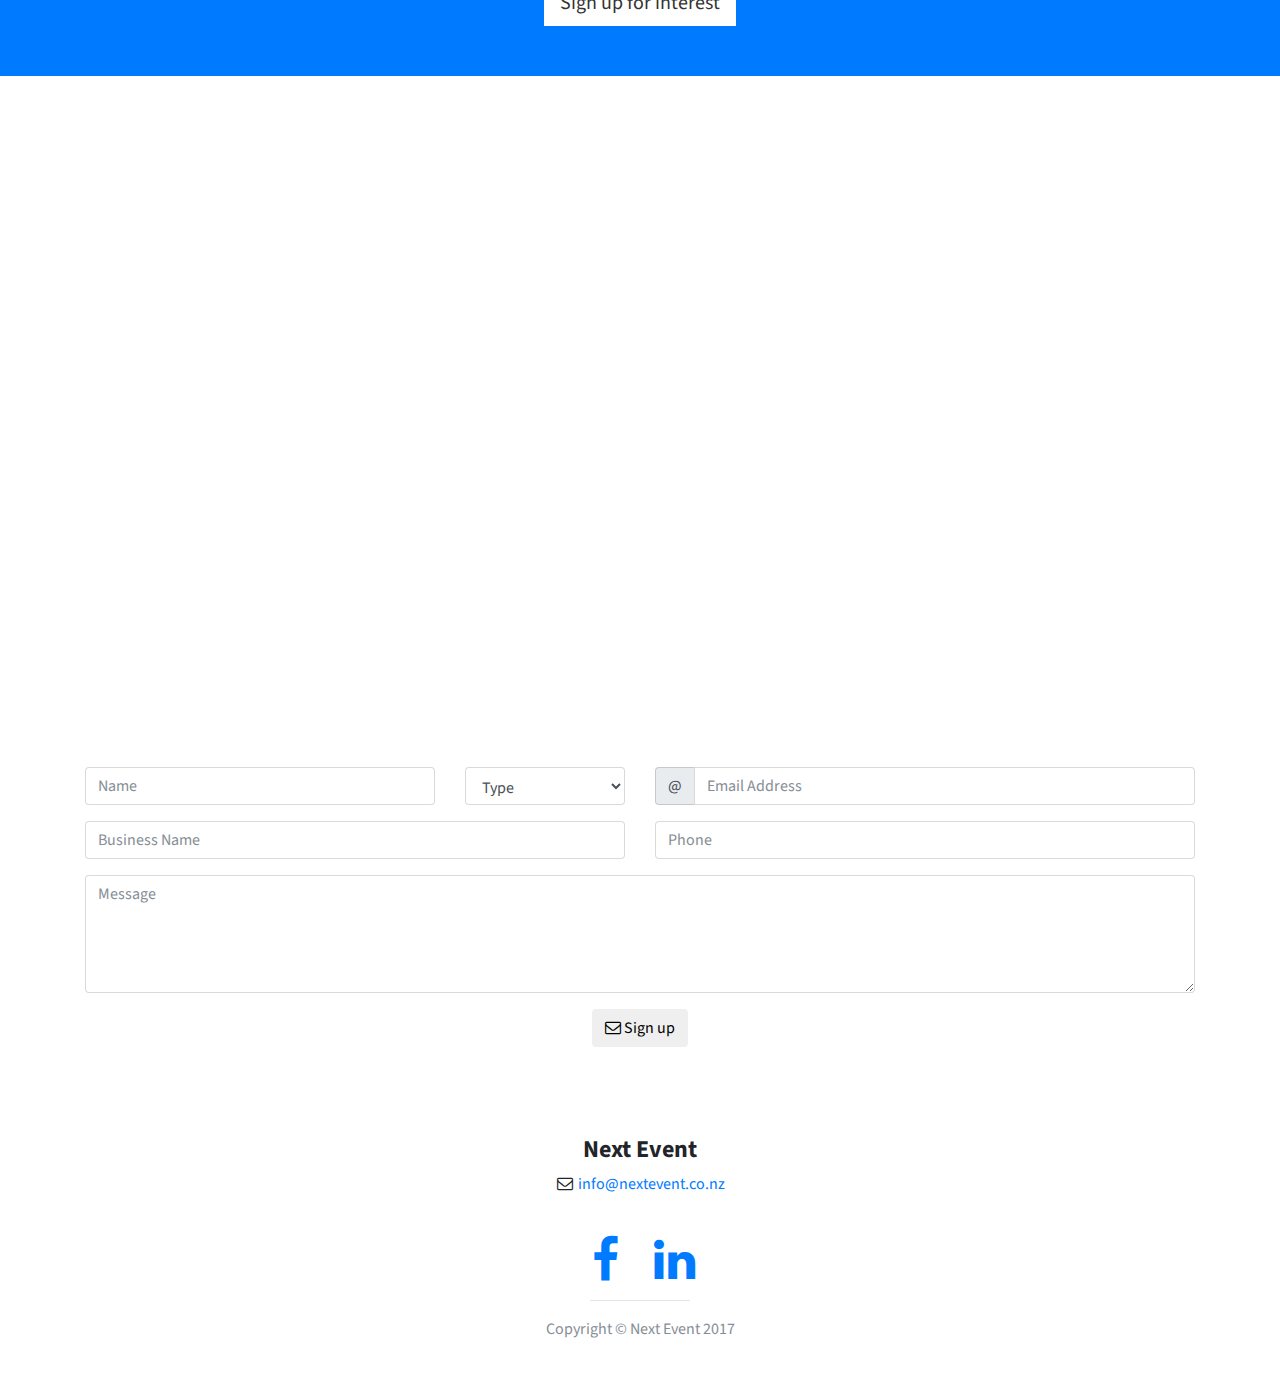
==== commit b64b8905: "updatres" ====
--- a/index.html
+++ b/index.html
@@ -50,13 +50,10 @@
         <div class="row">
             <div class="col-12 text-center d-none d-sm-inline d-md-inline d-lg-inline d-xl-inline" style="top: -100px">
                 <img src="img/byline.png" height="300px">
+                <h3>Free Bootstrap Themes &amp; Templates</h3>
             </div> 
             <div class="col-12 text-center d-inline d-sm-none" style="top: -30px">
                 <img src="img/byline.png" height="150px">
-            </div>
-        </div>
-        <div class="row">
-            <div class="text-vertical-center">
                 <h3>Free Bootstrap Themes &amp; Templates</h3>
             </div>
         </div>
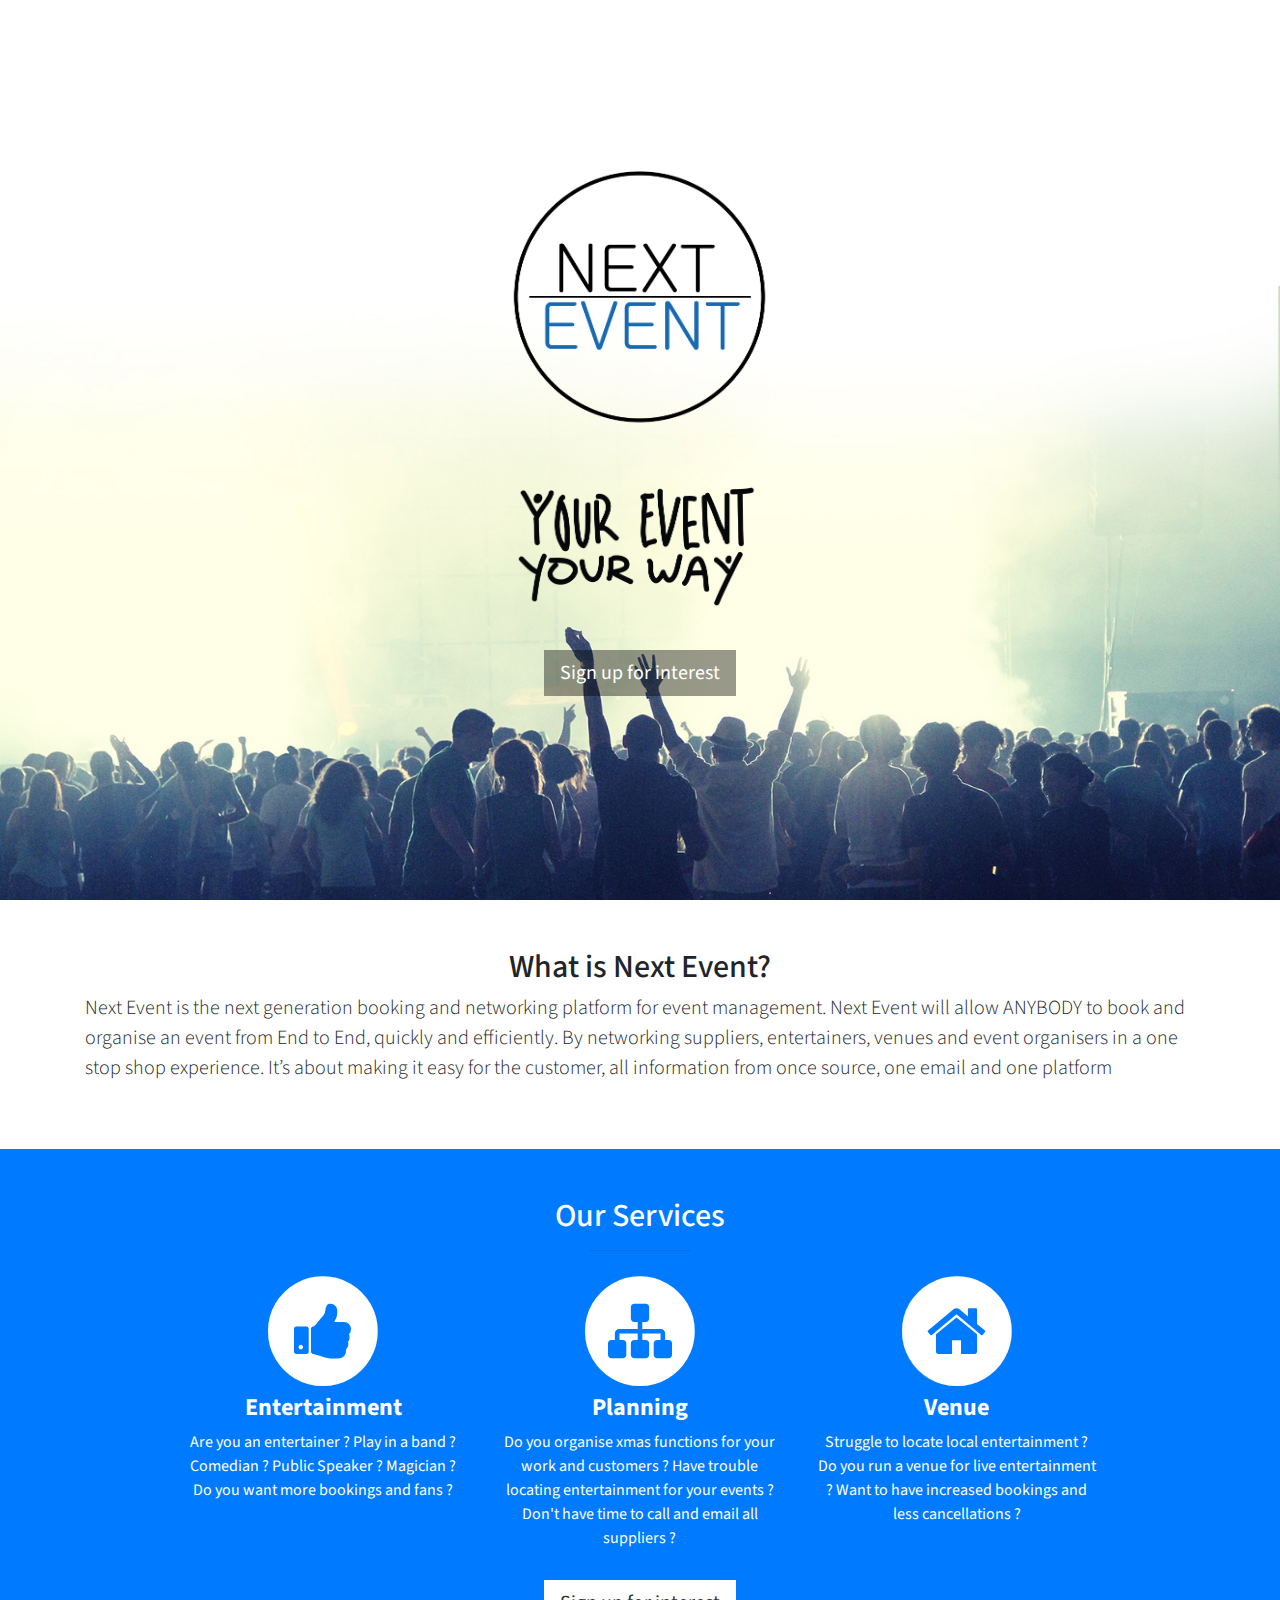
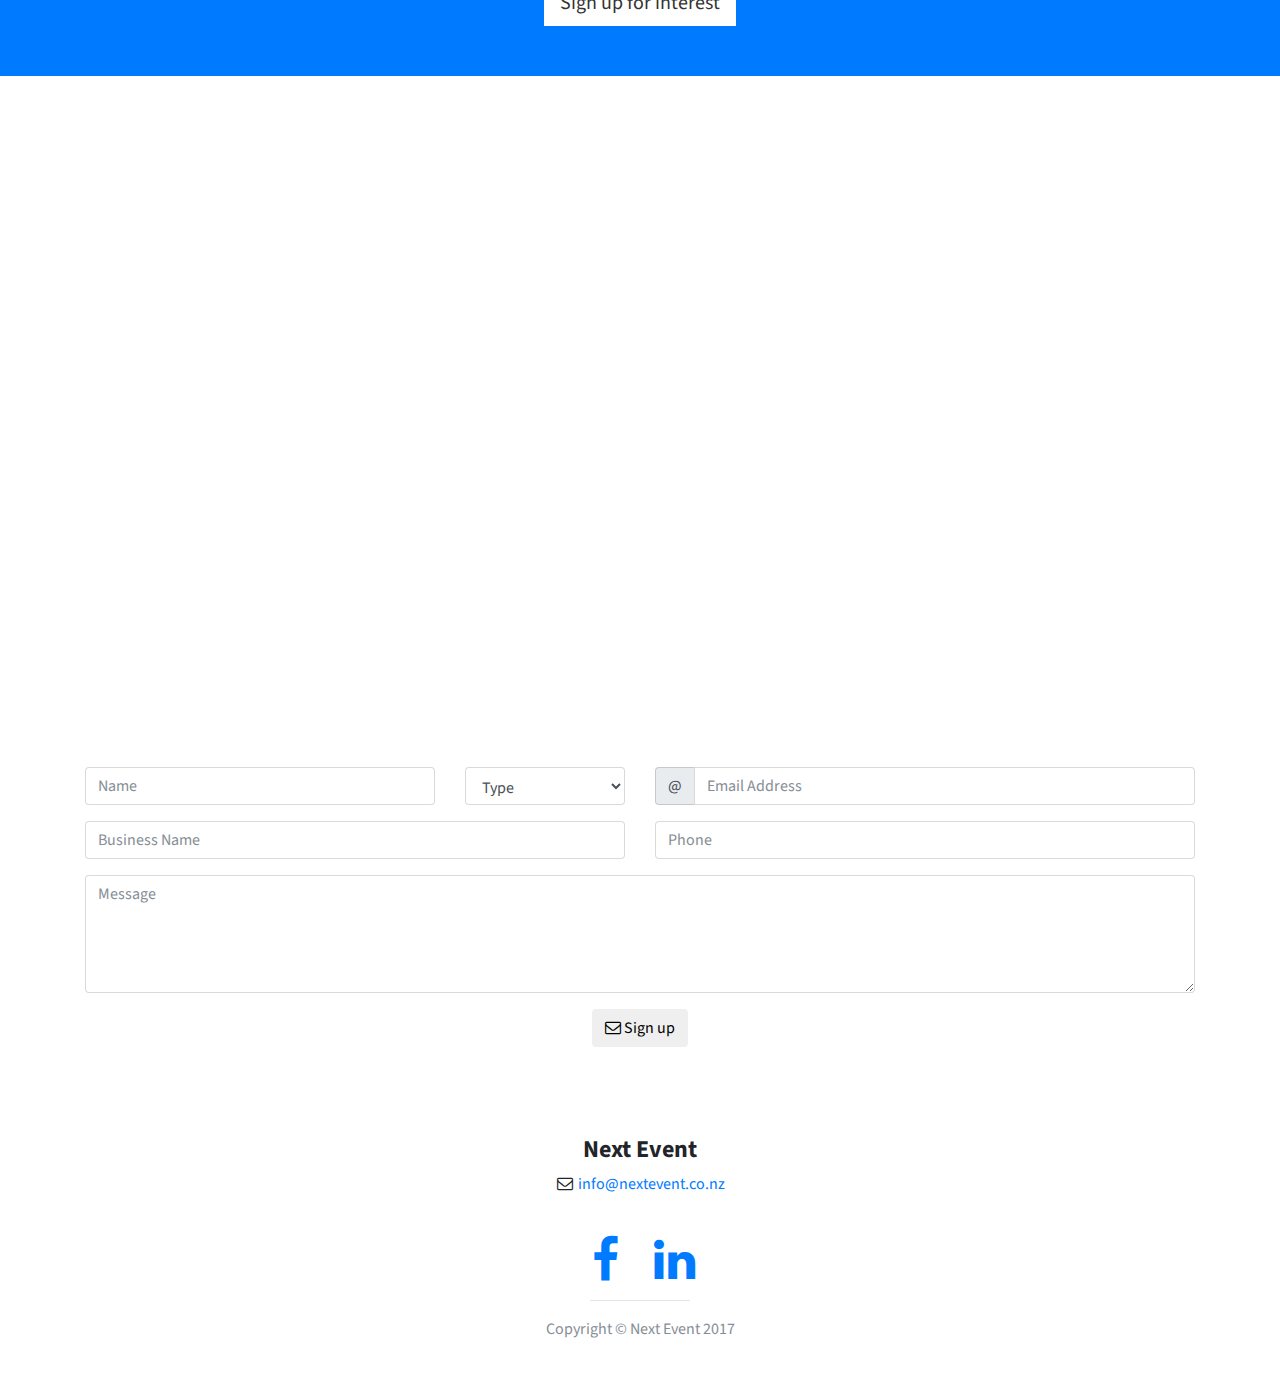
==== commit f464db4b: "remove" ====
--- a/index.html
+++ b/index.html
@@ -50,11 +50,9 @@
         <div class="row">
             <div class="col-12 text-center d-none d-sm-inline d-md-inline d-lg-inline d-xl-inline" style="top: -100px">
                 <img src="img/byline.png" height="300px">
-                <h3>Free Bootstrap Themes &amp; Templates</h3>
             </div> 
             <div class="col-12 text-center d-inline d-sm-none" style="top: -30px">
                 <img src="img/byline.png" height="150px">
-                <h3>Free Bootstrap Themes &amp; Templates</h3>
             </div>
         </div>
         <div class="row">
